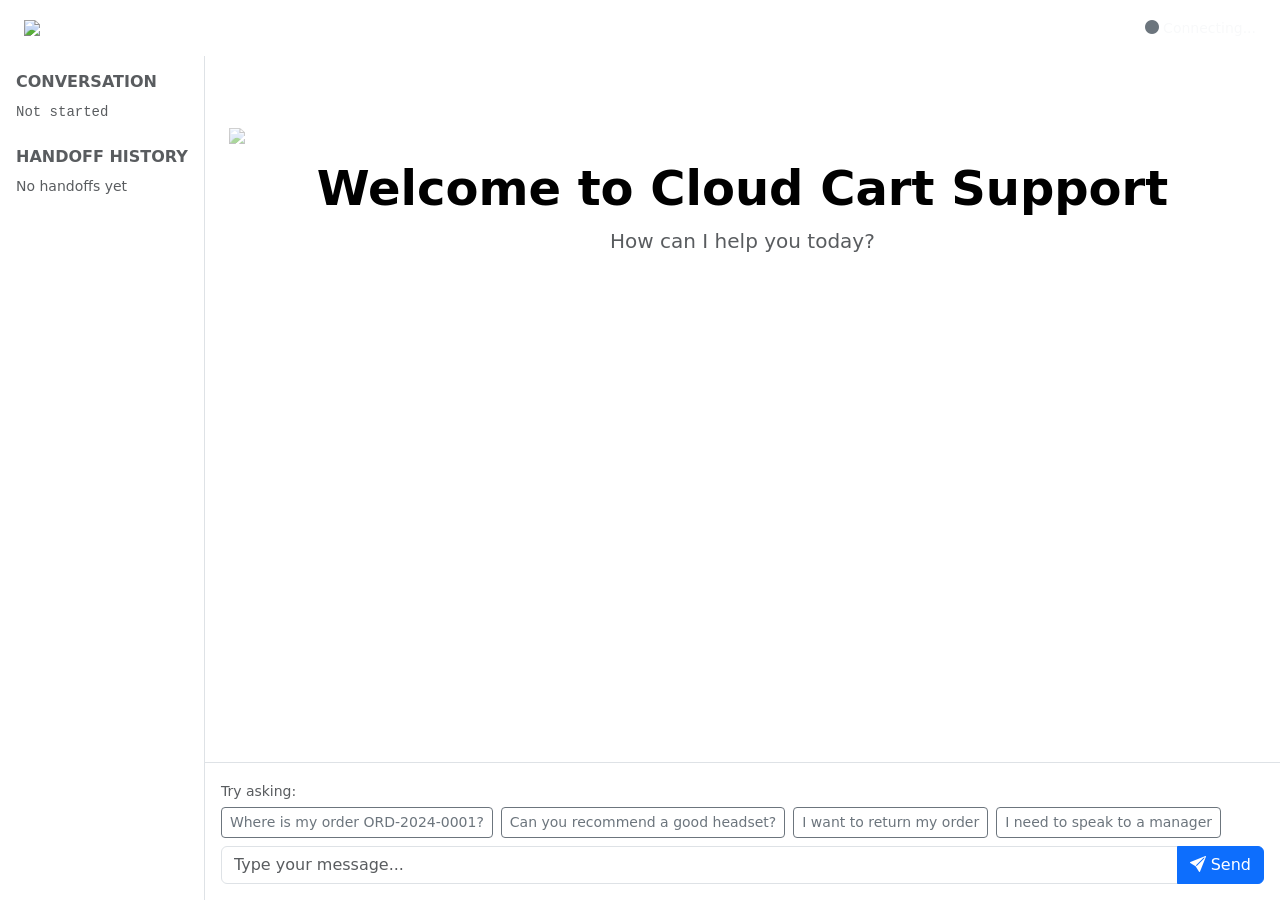
==== support-service/src/main/resources/templates/index.html @ e38e7480 "Decompose into distributed MCP services with proper monorepo structure Co-Authored-By: Claude Opus 4" ====
<!DOCTYPE html>
<html lang="en" xmlns:th="http://www.thymeleaf.org">
<head>
    <meta charset="UTF-8">
    <meta name="viewport" content="width=device-width, initial-scale=1.0">
    <title>Cloud Cart Support - AI-Powered Customer Support</title>
    <link rel="icon" type="image/png" href="/images/favicon.png">

    <!-- Bootstrap 5 CSS -->
    <link href="https://cdn.jsdelivr.net/npm/bootstrap@5.3.2/dist/css/bootstrap.min.css" rel="stylesheet">

    <!-- Bootstrap Icons -->
    <link href="https://cdn.jsdelivr.net/npm/bootstrap-icons@1.11.1/font/bootstrap-icons.css" rel="stylesheet">

    <!-- Custom CSS -->
    <link href="/css/styles.css" rel="stylesheet">
</head>
<body>
    <div class="d-flex flex-column vh-100">
        <!-- Header -->
        <nav class="navbar navbar-dark am-navbar px-4">
            <a class="navbar-brand d-flex align-items-center" href="/">
                <img src="/images/shop.png" class="navbar-logo d-inline-block align-text-top me-2">
                <span class="fw-bold">Cloud Cart Support</span>
            </a>
            <div class="d-flex align-items-center gap-3">
                <span id="current-agent-badge" class="badge agent-router">Router</span>
                <small id="connection-status" class="text-light">
                    <i class="bi bi-circle-fill text-secondary"></i> Connecting...
                </small>
            </div>
        </nav>

        <!-- Main Content -->
        <div class="d-flex flex-grow-1 main-content">
            <!-- Sidebar -->
            <div class="sidebar border-end p-3">
                <div class="mb-4">
                    <h6 class="sidebar-heading text-muted mb-2 fw-bold text-uppercase">Conversation</h6>
                    <small id="conversation-id" class="text-muted font-monospace">Not started</small>
                </div>

                <div>
                    <h6 class="sidebar-heading text-muted mb-2 fw-bold text-uppercase">Handoff History</h6>
                    <div id="handoff-list" class="handoff-list">
                        <small class="text-muted">No handoffs yet</small>
                    </div>
                </div>
            </div>

            <!-- Chat Area -->
            <div class="d-flex flex-column flex-grow-1 chat-area">
                <!-- Messages Container -->
                <div id="chat-messages" class="flex-grow-1 overflow-auto p-4">
                    <!-- Welcome Message -->
                    <div class="text-center text-muted my-5">
                        <img src="/images/shop.png" class="welcome-logo d-block mx-auto mb-3 opacity-50">
                        <h1 class="display-5 fw-bold text-body-emphasis">Welcome to Cloud Cart Support</h1>
                        <p class="lead">How can I help you today?</p>
                    </div>
                </div>

                <!-- Input Area -->
                <div class="border-top p-3 input-area">
                    <!-- Example Prompts -->
                    <div class="mb-2">
                        <small class="text-muted">Try asking:</small>
                        <div class="d-flex flex-wrap gap-2 mt-1">
                            <button class="btn btn-sm btn-outline-secondary example-prompt" data-prompt="Where is my order ORD-2024-0001?">
                                Where is my order ORD-2024-0001?
                            </button>
                            <button class="btn btn-sm btn-outline-secondary example-prompt" data-prompt="Can you recommend a good headset?">
                                Can you recommend a good headset?
                            </button>
                            <button class="btn btn-sm btn-outline-secondary example-prompt" data-prompt="I want to return my order">
                                I want to return my order
                            </button>
                            <button class="btn btn-sm btn-outline-secondary example-prompt" data-prompt="I need to speak to a manager">
                                I need to speak to a manager
                            </button>
                        </div>
                    </div>

                    <!-- Input Form -->
                    <div class="input-group">
                        <input type="text" id="message-input" class="form-control" placeholder="Type your message..." autocomplete="off">
                        <button id="send-button" class="btn btn-primary" type="button">
                            <i class="bi bi-send-fill"></i> Send
                        </button>
                    </div>
                </div>
            </div>
        </div>
    </div>

    <!-- Bootstrap 5 JS -->
    <script src="https://cdn.jsdelivr.net/npm/bootstrap@5.3.2/dist/js/bootstrap.bundle.min.js"></script>

    <!-- Markdown rendering -->
    <script src="https://cdn.jsdelivr.net/npm/marked/marked.min.js"></script>
    <script src="https://cdn.jsdelivr.net/npm/dompurify@3.0.6/dist/purify.min.js"></script>

    <!-- Custom JS -->
    <script src="/js/chat.js"></script>
</body>
</html>
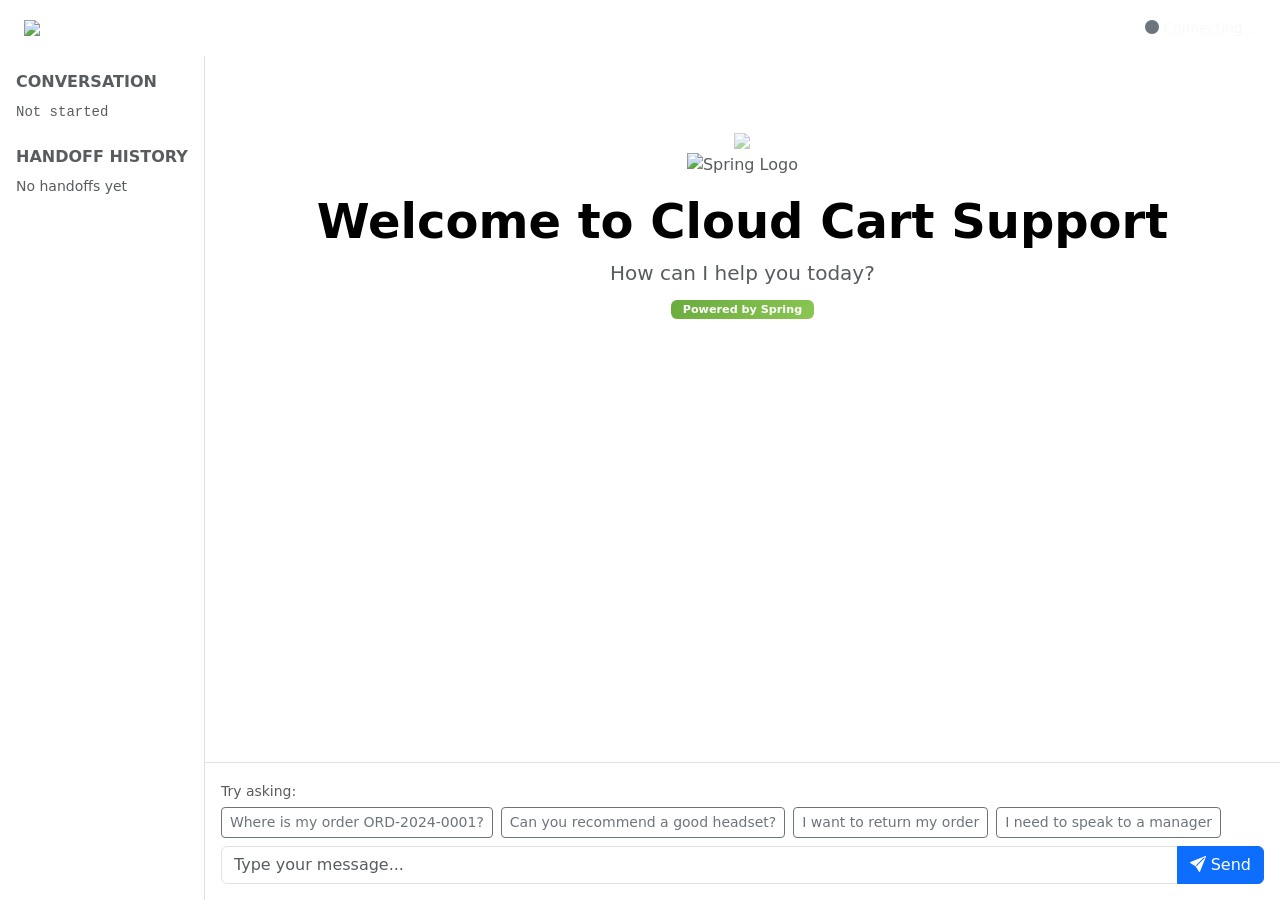
==== commit 8ca0c2e0: "Update UI with Spring branding and layout - Replace dark blue (#053B52) with Spring green (#6aab3e) " ====
--- a/support-service/src/main/resources/templates/index.html
+++ b/support-service/src/main/resources/templates/index.html
@@ -3,8 +3,9 @@
 <head>
     <meta charset="UTF-8">
     <meta name="viewport" content="width=device-width, initial-scale=1.0">
-    <title>Cloud Cart Support - AI-Powered Customer Support</title>
-    <link rel="icon" type="image/png" href="/images/favicon.png">
+    <title>Cloud Cart Support - Spring-Powered AI Support</title>
+    <base href=".">
+    <link rel="icon" type="image/png" href="images/favicon.png">
 
     <!-- Bootstrap 5 CSS -->
     <link href="https://cdn.jsdelivr.net/npm/bootstrap@5.3.2/dist/css/bootstrap.min.css" rel="stylesheet">
@@ -13,14 +14,14 @@
     <link href="https://cdn.jsdelivr.net/npm/bootstrap-icons@1.11.1/font/bootstrap-icons.css" rel="stylesheet">
 
     <!-- Custom CSS -->
-    <link href="/css/styles.css" rel="stylesheet">
+    <link href="css/styles.css" rel="stylesheet">
 </head>
 <body>
     <div class="d-flex flex-column vh-100">
         <!-- Header -->
         <nav class="navbar navbar-dark am-navbar px-4">
-            <a class="navbar-brand d-flex align-items-center" href="/">
-                <img src="/images/shop.png" class="navbar-logo d-inline-block align-text-top me-2">
+            <a class="navbar-brand d-flex align-items-center" href="./">
+                <img src="images/shop.png" class="navbar-logo d-inline-block align-text-top me-2">
                 <span class="fw-bold">Cloud Cart Support</span>
             </a>
             <div class="d-flex align-items-center gap-3">
@@ -54,9 +55,15 @@
                 <div id="chat-messages" class="flex-grow-1 overflow-auto p-4">
                     <!-- Welcome Message -->
                     <div class="text-center text-muted my-5">
-                        <img src="/images/shop.png" class="welcome-logo d-block mx-auto mb-3 opacity-50">
+                        <div class="logo-container mb-3">
+                            <img src="images/shop.png" class="welcome-logo opacity-50">
+                            <div class="spring-logo-overlay">
+                                <img src="images/spring-logo.svg" alt="Spring Logo">
+                            </div>
+                        </div>
                         <h1 class="display-5 fw-bold text-body-emphasis">Welcome to Cloud Cart Support</h1>
-                        <p class="lead">How can I help you today?</p>
+                        <p class="lead mb-2">How can I help you today?</p>
+                        <small class="badge" style="background: linear-gradient(135deg, #6aab3e 0%, #8bc653 100%); color: white; font-size: 0.7rem; padding: 4px 12px;">Powered by Spring</small>
                     </div>
                 </div>
 
@@ -101,6 +108,6 @@
     <script src="https://cdn.jsdelivr.net/npm/dompurify@3.0.6/dist/purify.min.js"></script>
 
     <!-- Custom JS -->
-    <script src="/js/chat.js"></script>
+    <script src="js/chat.js"></script>
 </body>
 </html>
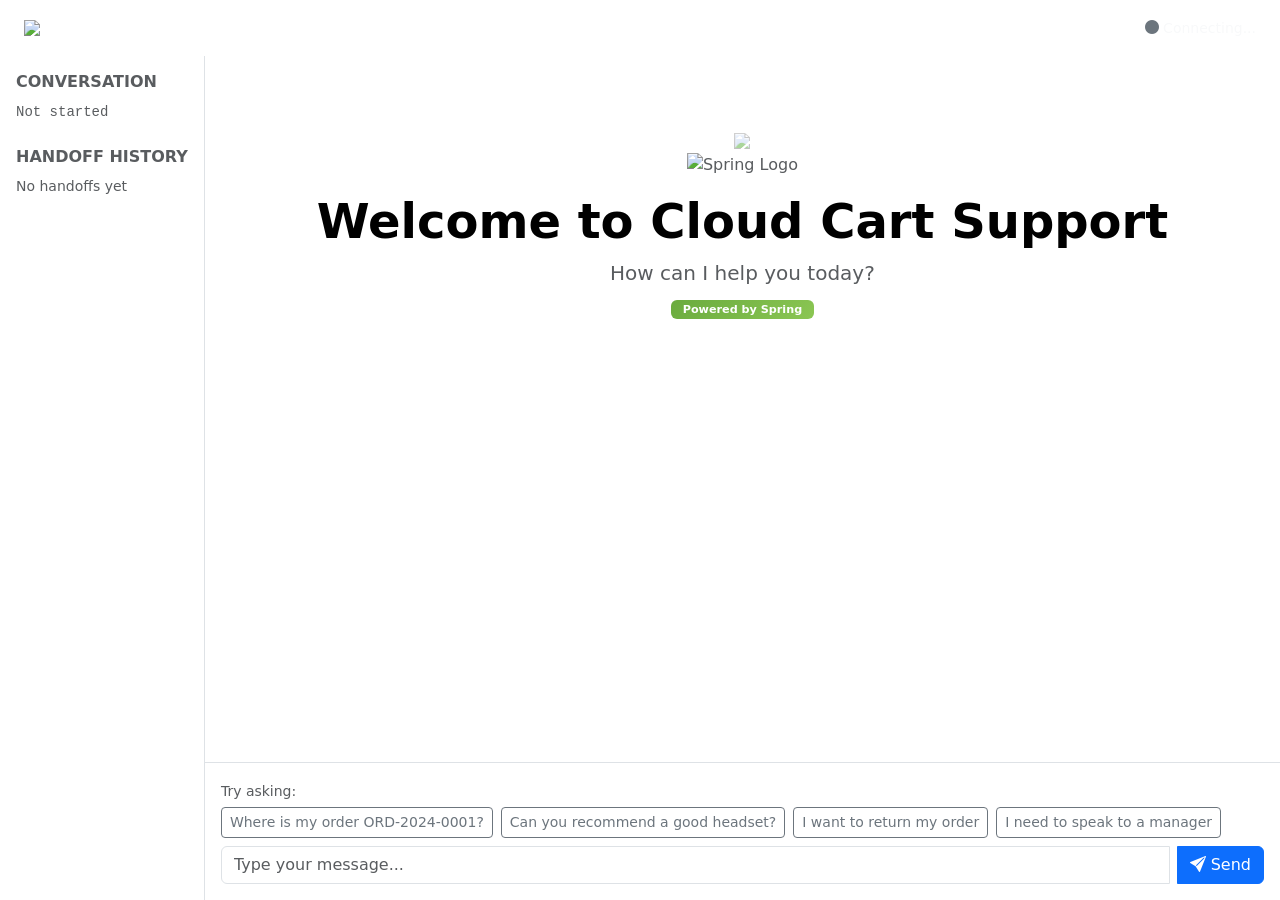
==== commit cf9bb617: "Add spacing between chat input and Send button Fixes #33  Co-Authored-By: Claude Opus 4.6 (1M contex" ====
--- a/support-service/src/main/resources/templates/index.html
+++ b/support-service/src/main/resources/templates/index.html
@@ -90,7 +90,7 @@
 
                     <!-- Input Form -->
                     <div class="input-group">
-                        <input type="text" id="message-input" class="form-control" placeholder="Type your message..." autocomplete="off">
+                        <input type="text" id="message-input" class="form-control me-2" placeholder="Type your message..." autocomplete="off">
                         <button id="send-button" class="btn btn-primary" type="button">
                             <i class="bi bi-send-fill"></i> Send
                         </button>
